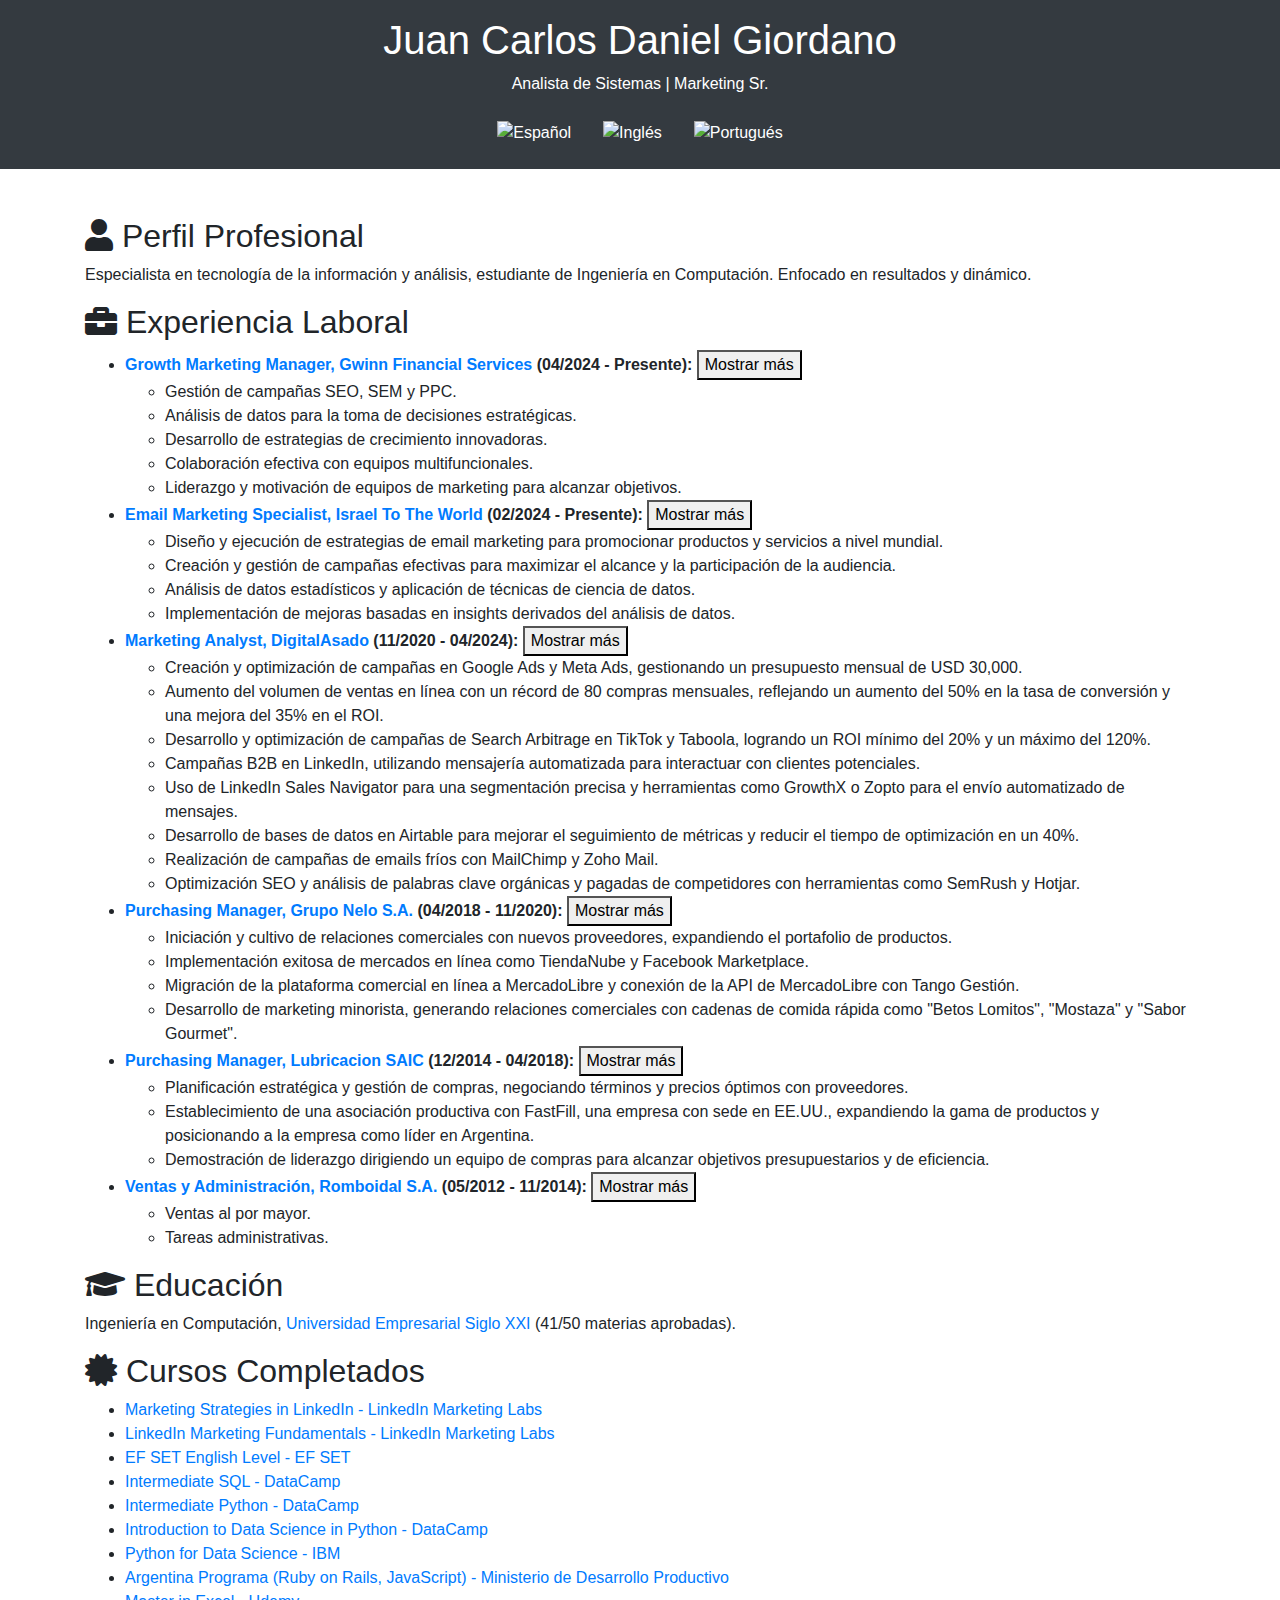
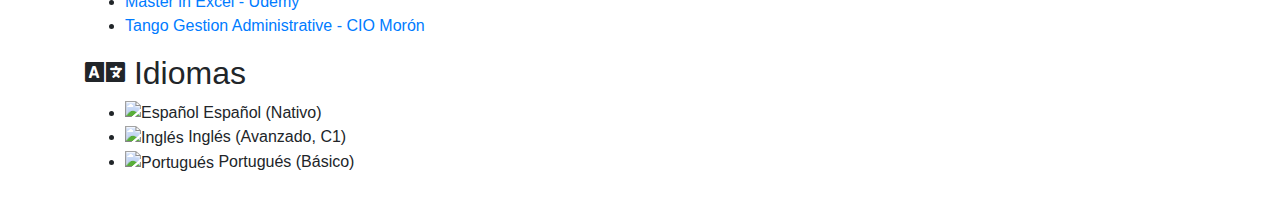
==== Index.html @ a080d07d "Add CV HTML files" ====
<!DOCTYPE html>
<html lang="es">
<head>
    <meta charset="UTF-8">
    <meta name="viewport" content="width=device-width, initial-scale=1.0">
    <title>CV - Juan Carlos Daniel Giordano</title>
    <meta name="description" content="CV de Juan Carlos Daniel Giordano, Analista de Sistemas y Marketing Sr. con experiencia en tecnología de la información, análisis de datos y marketing digital.">
    <meta name="keywords" content="Juan Carlos Daniel Giordano, CV, Analista de Sistemas, Marketing Sr., tecnología de la información, análisis de datos, marketing digital">
    <meta name="author" content="Juan Carlos Daniel Giordano">
    <link href="https://fonts.googleapis.com/css2?family=Montserrat:wght@300;400;700&family=Courier+New:wght@400;700&display=swap" rel="stylesheet">
    <link rel="stylesheet" href="https://stackpath.bootstrapcdn.com/bootstrap/4.5.2/css/bootstrap.min.css">
    <link rel="stylesheet" href="https://cdnjs.cloudflare.com/ajax/libs/font-awesome/5.15.4/css/all.min.css">
    <link rel="stylesheet" href="css/styles.css">
</head>
<body>
    <header class="bg-dark text-white text-center py-3">
        <h1>Juan Carlos Daniel Giordano</h1>
        <p>Analista de Sistemas | Marketing Sr.</p>
        <nav>
            <ul class="nav justify-content-center">
                <li class="nav-item"><a class="nav-link text-white" href="#es" id="es-link"><img src="https://img.icons8.com/?size=48&id=ZGEFKpJoPdJQ&format=png" alt="Español"></a></li>
                <li class="nav-item"><a class="nav-link text-white" href="#en" id="en-link"><img src="https://img.icons8.com/?size=48&id=15534&format=png" alt="Inglés"></a></li>
                <li class="nav-item"><a class="nav-link text-white" href="#pt" id="pt-link"><img src="https://img.icons8.com/?size=48&id=iHI2gDXCsMzH&format=png" alt="Portugués"></a></li>
            </ul>
        </nav>
    </header>
    <main id="content" class="container my-5">
        <!-- Content will be dynamically loaded here -->
    </main>
    <script src="https://code.jquery.com/jquery-3.5.1.slim.min.js"></script>
    <script src="https://cdn.jsdelivr.net/npm/@popperjs/core@2.5.3/dist/umd/popper.min.js"></script>
    <script src="https://stackpath.bootstrapcdn.com/bootstrap/4.5.2/js/bootstrap.min.js"></script>
    <script>
        const links = {
            gwinn: "https://gwinn.com.ar/",
            israelToWorld: "https://www.israeltotheworld.org/",
            digitalAsado: "https://digitalasado.com/",
            nelo: "https://nellomarket.com.ar/",
            lubricacion: "https://lubricacionsaic.net/",
            romboidal: "https://www.instagram.com/romboidalok/",
            siglo21: "https://21.edu.ar/",
            marketingStrategies: "https://www.linkedin.com/learning/marketing-strategies-in-linkedin",
            linkedinFundamentals: "https://www.linkedin.com/learning/linkedin-marketing-fundamentals",
            efSet: "https://www.efset.org/cert/SL2gyW",
            intermediateSQL: "https://www.datacamp.com/statement-of-accomplishment/course/814e9a757e00f9d5ab209090acfa98313b498f69",
            intermediatePython: "https://www.datacamp.com/statement-of-accomplishment/course/aff02223d15bdc4167aa1dc26109dd88d17ec2cc",
            introDataScience: "https://www.datacamp.com/statement-of-accomplishment/course/9cb4975a022c56113dc93d39115e616febdebe6a",
            pythonIBM: "https://courses.cognitiveclass.ai/certificates/5b2fc0f5084f466db521c4daab0a33da",
            argentinaPrograma: "https://mumuki.io/argentina-programa/certificates/verify/ccvYTLGkzw1Yoci3",
            masterExcel: "https://udemy-certificate.s3.amazonaws.com/image/UC-4bea49ec-044f-4f17-99a3-b6e8ce5ce039.jpg?v=1584575565000",
            tangoGestion: "https://www.cio.com.ar/certifications/verify/xyz"
        };
    </script>
    <script src="js/script.js"></script>
</body>
</html>
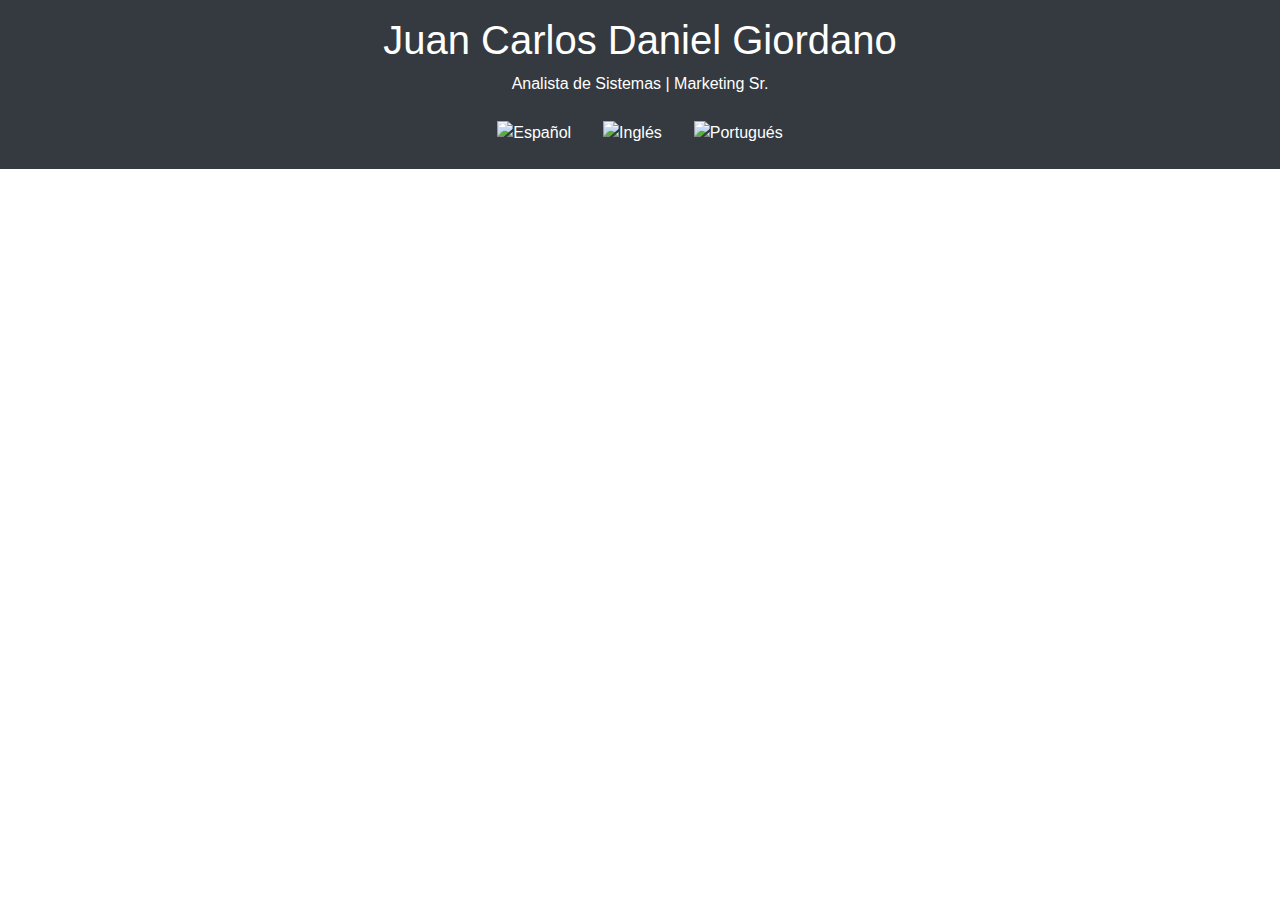
==== commit 16b89850: "Force update" ====
--- a/Index.html
+++ b/Index.html
@@ -10,7 +10,7 @@
     <link href="https://fonts.googleapis.com/css2?family=Montserrat:wght@300;400;700&family=Courier+New:wght@400;700&display=swap" rel="stylesheet">
     <link rel="stylesheet" href="https://stackpath.bootstrapcdn.com/bootstrap/4.5.2/css/bootstrap.min.css">
     <link rel="stylesheet" href="https://cdnjs.cloudflare.com/ajax/libs/font-awesome/5.15.4/css/all.min.css">
-    <link rel="stylesheet" href="css/styles.css">
+    <link rel="stylesheet" href="style.css">
 </head>
 <body>
     <header class="bg-dark text-white text-center py-3">
@@ -51,6 +51,6 @@
             tangoGestion: "https://www.cio.com.ar/certifications/verify/xyz"
         };
     </script>
-    <script src="js/script.js"></script>
+    <script src="script.js"></script>
 </body>
 </html>
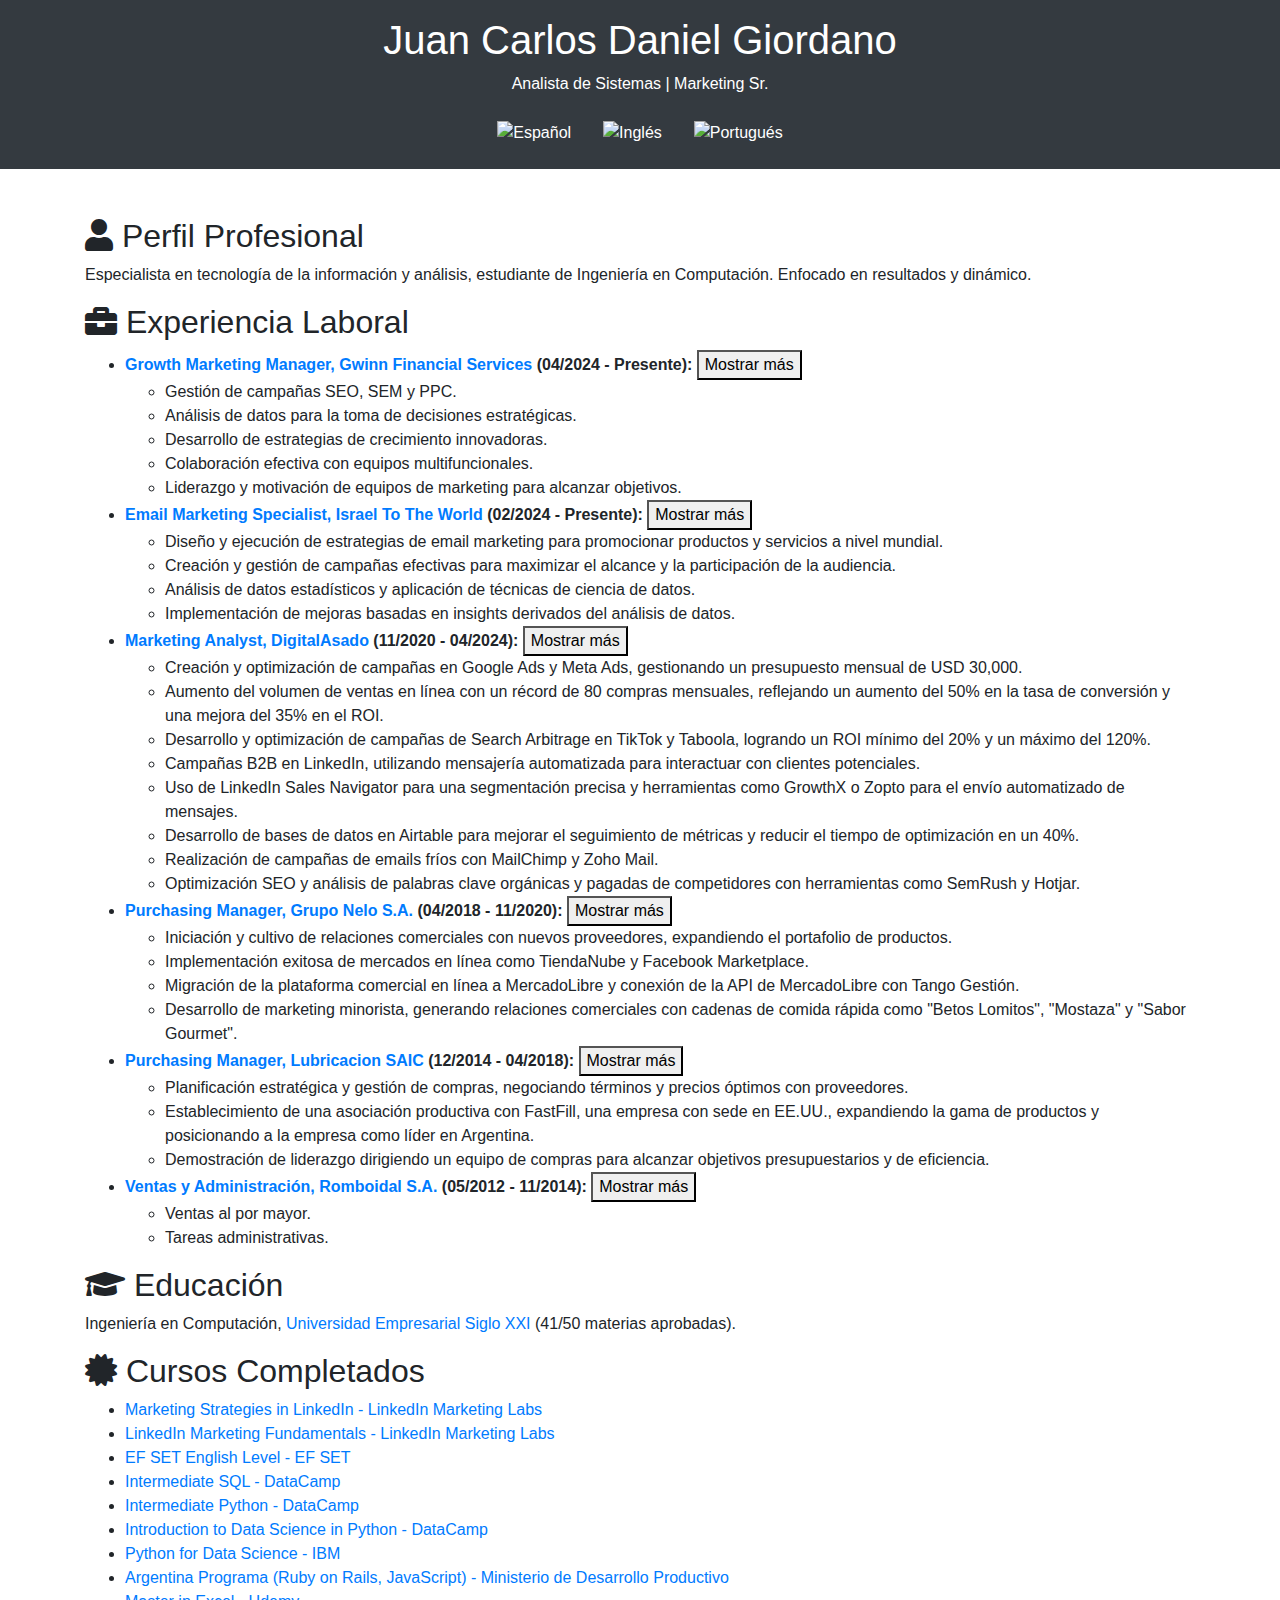
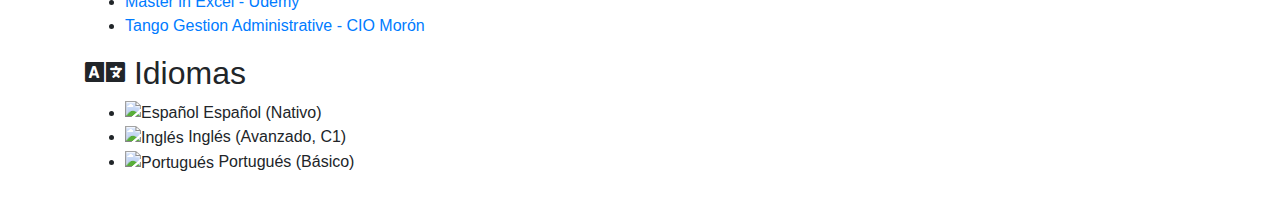
==== commit eb9fbf19: "Force update" ====
--- a/Index.html
+++ b/Index.html
@@ -10,7 +10,7 @@
     <link href="https://fonts.googleapis.com/css2?family=Montserrat:wght@300;400;700&family=Courier+New:wght@400;700&display=swap" rel="stylesheet">
     <link rel="stylesheet" href="https://stackpath.bootstrapcdn.com/bootstrap/4.5.2/css/bootstrap.min.css">
     <link rel="stylesheet" href="https://cdnjs.cloudflare.com/ajax/libs/font-awesome/5.15.4/css/all.min.css">
-    <link rel="stylesheet" href="style.css">
+    <link rel="stylesheet" href="css/styles.css">
 </head>
 <body>
     <header class="bg-dark text-white text-center py-3">
@@ -51,6 +51,6 @@
             tangoGestion: "https://www.cio.com.ar/certifications/verify/xyz"
         };
     </script>
-    <script src="script.js"></script>
+    <script src="js/script.js"></script>
 </body>
 </html>
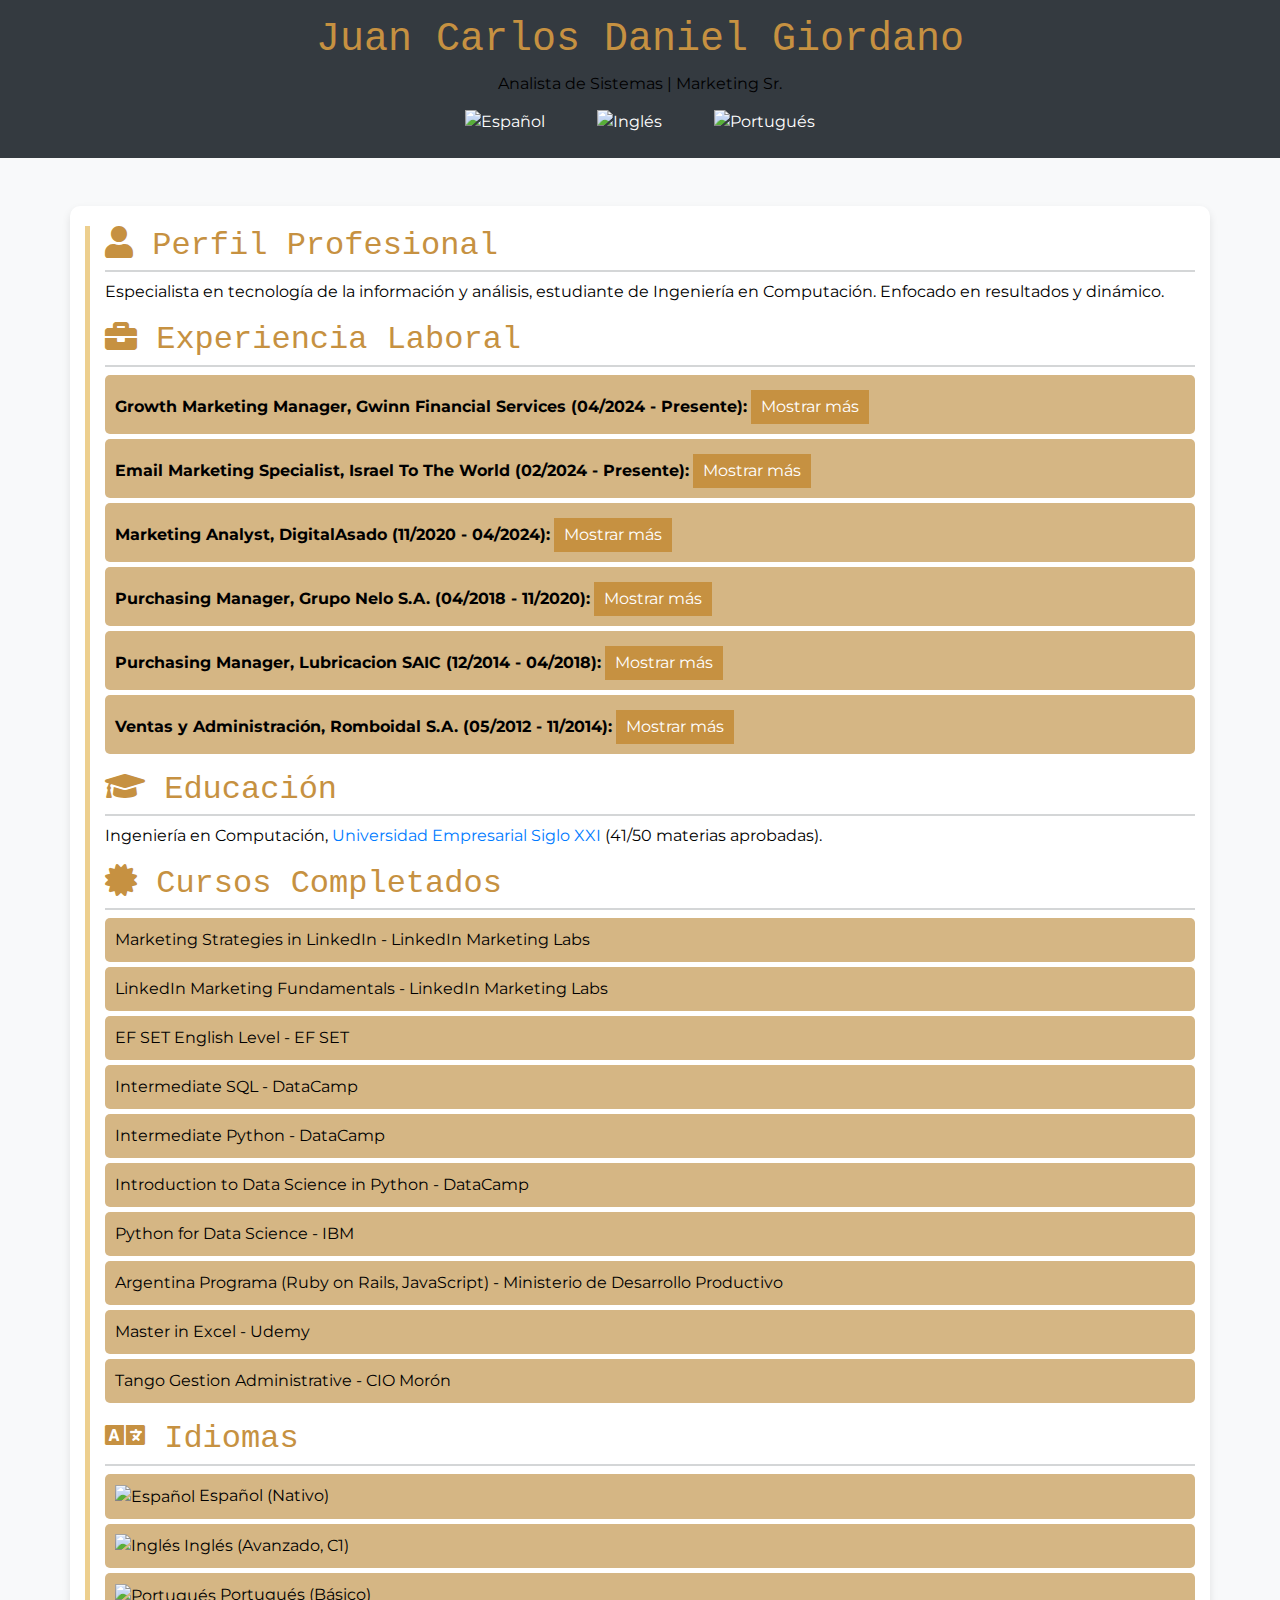
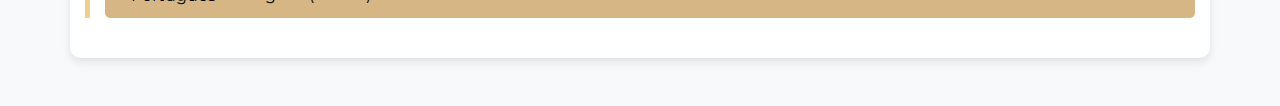
==== commit b5df6309: "Actualización de archivos para GitHub Pages" ====
--- a/Index.html
+++ b/Index.html
@@ -10,7 +10,7 @@
     <link href="https://fonts.googleapis.com/css2?family=Montserrat:wght@300;400;700&family=Courier+New:wght@400;700&display=swap" rel="stylesheet">
     <link rel="stylesheet" href="https://stackpath.bootstrapcdn.com/bootstrap/4.5.2/css/bootstrap.min.css">
     <link rel="stylesheet" href="https://cdnjs.cloudflare.com/ajax/libs/font-awesome/5.15.4/css/all.min.css">
-    <link rel="stylesheet" href="css/styles.css">
+    <link rel="stylesheet" href="css/style.css">
 </head>
 <body>
     <header class="bg-dark text-white text-center py-3">
--- a/css/style.css
+++ b/css/style.css
@@ -0,0 +1,106 @@
+body {
+    font-family: 'Montserrat', sans-serif;
+    margin: 0;
+    padding: 0;
+    background-color: #f8f9fa;
+}
+
+header {
+    background-color: #000000;
+    color: white;
+    padding: 10px 0;
+    text-align: center;
+}
+
+header p {
+    margin: 5px 0;
+}
+
+nav ul {
+    list-style: none;
+    padding: 0;
+}
+
+nav ul li {
+    display: inline;
+    margin: 0 10px;
+}
+
+nav ul li a {
+    color: white;
+    text-decoration: none;
+}
+
+nav ul li img {
+    width: 24px;
+    height: 24px;
+}
+
+main {
+    padding: 20px;
+    background: white;
+    border-radius: 10px;
+    box-shadow: 0 4px 8px rgba(0,0,0,0.1);
+}
+
+h1, h2 {
+    font-family: 'Courier New', serif;
+    color: #C69141;
+}
+
+p, li {
+    color: #000000;
+}
+
+section {
+    border-left: 5px solid #EDCF8E;
+    padding-left: 15px;
+    margin-bottom: 20px;
+}
+
+section h2 {
+    border-bottom: 2px solid #D4D6D7;
+    padding-bottom: 5px;
+}
+
+section ul {
+    list-style-type: none;
+    padding-left: 0;
+}
+
+section ul li {
+    background-color: #D5B684;
+    padding: 10px;
+    margin-bottom: 5px;
+    border-radius: 5px;
+}
+
+section ul li a {
+    color: #000000;
+    text-decoration: none;
+}
+
+section ul li a:hover {
+    text-decoration: underline;
+}
+
+button {
+    background-color: #C69141;
+    border: none;
+    color: white;
+    padding: 5px 10px;
+    margin-top: 5px;
+    cursor: pointer;
+}
+
+button:hover {
+    background-color: #EDCF8E;
+}
+
+.details {
+    display: none;
+}
+
+.details.active {
+    display: block;
+}
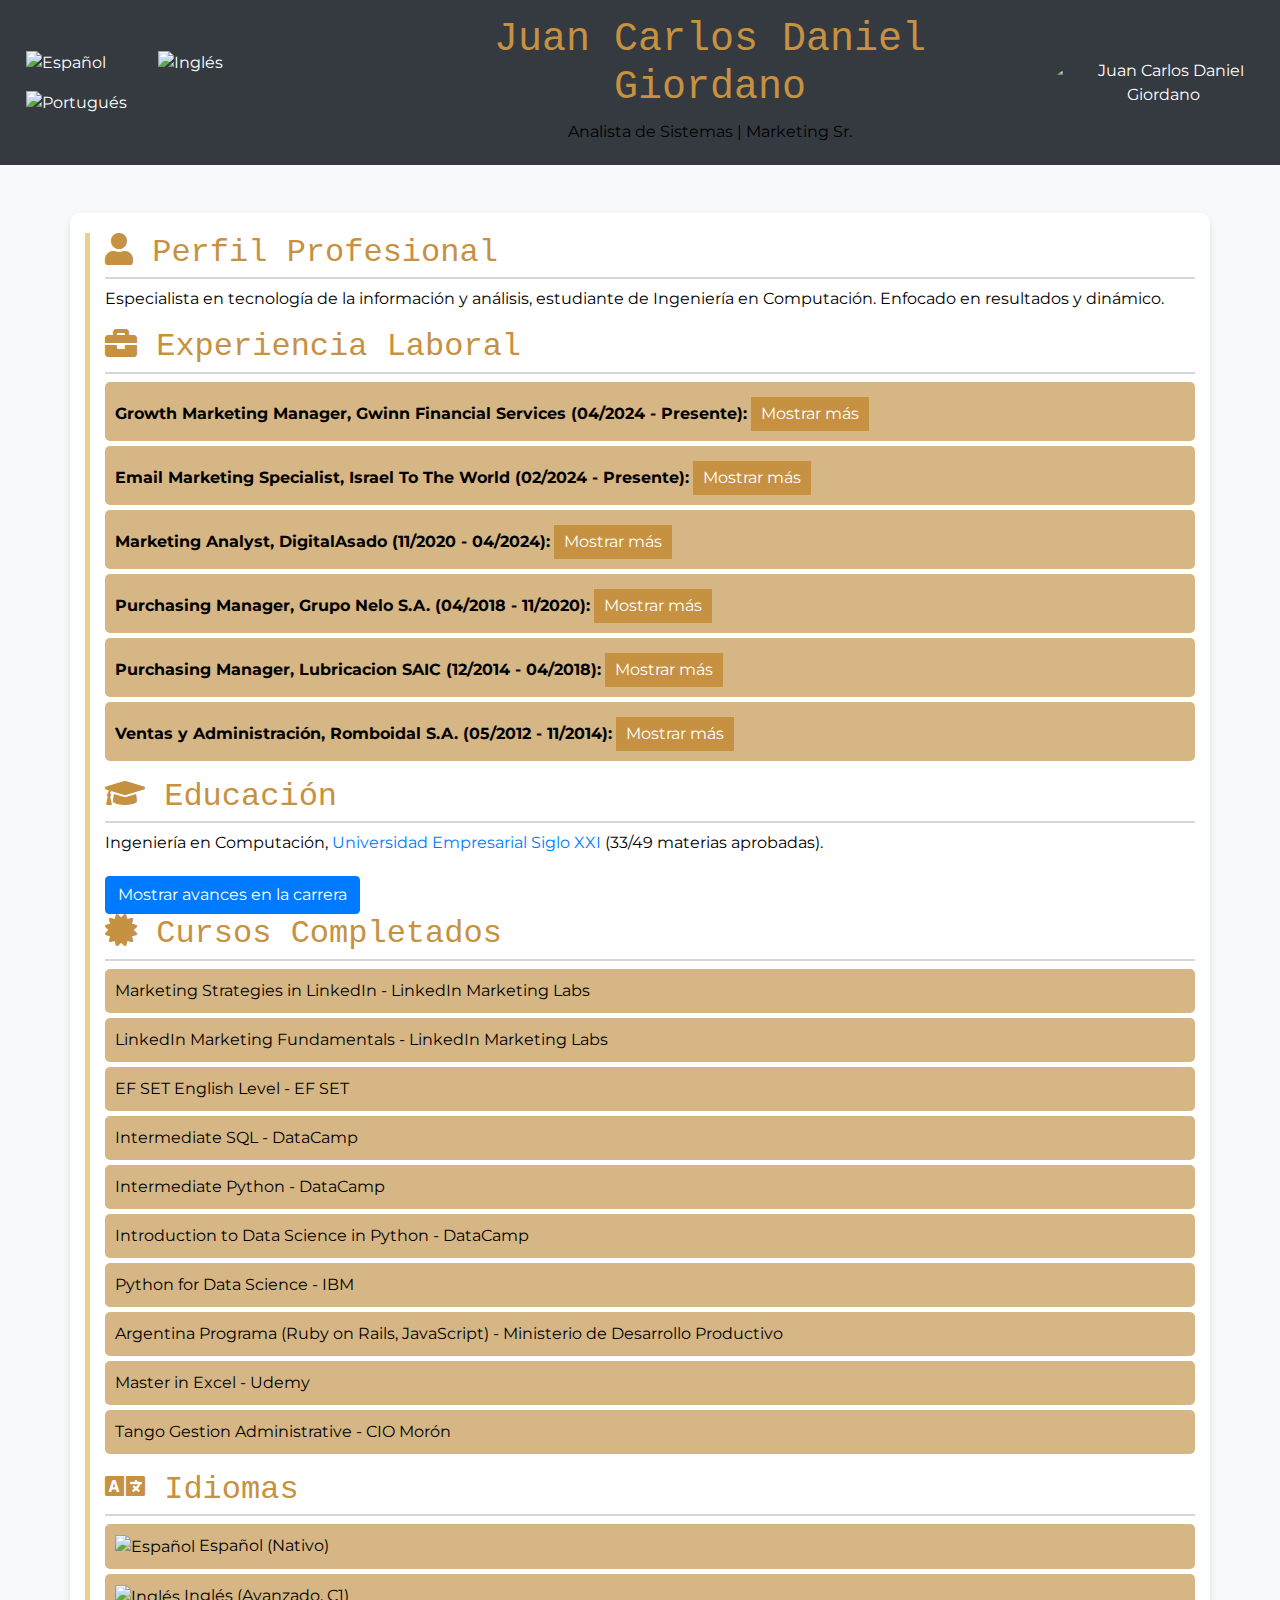
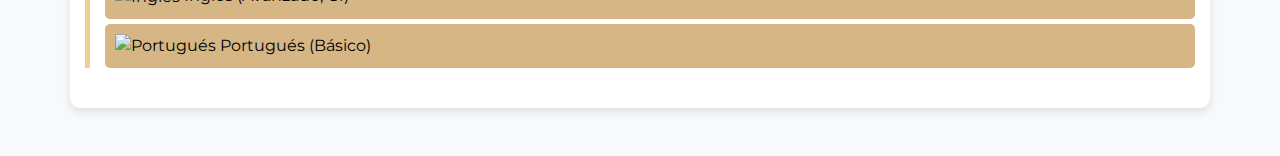
==== commit fe2229d4: "Actualización del CV: agregado de foto, botón para mostrar avances en la carrera, y mejoras de estil" ====
--- a/Index.html
+++ b/Index.html
@@ -14,15 +14,22 @@
 </head>
 <body>
     <header class="bg-dark text-white text-center py-3">
-        <h1>Juan Carlos Daniel Giordano</h1>
-        <p>Analista de Sistemas | Marketing Sr.</p>
-        <nav>
-            <ul class="nav justify-content-center">
-                <li class="nav-item"><a class="nav-link text-white" href="#es" id="es-link"><img src="https://img.icons8.com/?size=48&id=ZGEFKpJoPdJQ&format=png" alt="Español"></a></li>
-                <li class="nav-item"><a class="nav-link text-white" href="#en" id="en-link"><img src="https://img.icons8.com/?size=48&id=15534&format=png" alt="Inglés"></a></li>
-                <li class="nav-item"><a class="nav-link text-white" href="#pt" id="pt-link"><img src="https://img.icons8.com/?size=48&id=iHI2gDXCsMzH&format=png" alt="Portugués"></a></li>
-            </ul>
-        </nav>
+        <div class="d-flex justify-content-between align-items-center">
+            <nav>
+                <ul class="nav">
+                    <li class="nav-item"><a class="nav-link text-white" href="#es" id="es-link"><img src="https://img.icons8.com/?size=48&id=ZGEFKpJoPdJQ&format=png" alt="Español"></a></li>
+                    <li class="nav-item"><a class="nav-link text-white" href="#en" id="en-link"><img src="https://img.icons8.com/?size=48&id=15534&format=png" alt="Inglés"></a></li>
+                    <li class="nav-item"><a class="nav-link text-white" href="#pt" id="pt-link"><img src="https://img.icons8.com/?size=48&id=iHI2gDXCsMzH&format=png" alt="Portugués"></a></li>
+                </ul>
+            </nav>
+            <div>
+                <h1>Juan Carlos Daniel Giordano</h1>
+                <p>Analista de Sistemas | Marketing Sr.</p>
+            </div>
+            <div>
+                <img src="images/1719025875934.jpeg" alt="Juan Carlos Daniel Giordano" class="profile-pic">
+            </div>
+        </div>
     </header>
     <main id="content" class="container my-5">
         <!-- Content will be dynamically loaded here -->
@@ -50,7 +57,87 @@
             masterExcel: "https://udemy-certificate.s3.amazonaws.com/image/UC-4bea49ec-044f-4f17-99a3-b6e8ce5ce039.jpg?v=1584575565000",
             tangoGestion: "https://www.cio.com.ar/certifications/verify/xyz"
         };
+
+        document.addEventListener('DOMContentLoaded', () => {
+            const content = document.getElementById('content');
+            const esLink = document.getElementById('es-link');
+            const enLink = document.getElementById('en-link');
+            const ptLink = document.getElementById('pt-link');
+
+            esLink.addEventListener('click', (event) => {
+                event.preventDefault();
+                loadContent('es');
+                setActiveLink(event.target);
+            });
+            enLink.addEventListener('click', (event) => {
+                event.preventDefault();
+                loadContent('en');
+                setActiveLink(event.target);
+            });
+            ptLink.addEventListener('click', (event) => {
+                event.preventDefault();
+                loadContent('pt');
+                setActiveLink(event.target);
+            });
+
+            function loadContent(lang) {
+                fetch(`content/content-${lang}.html`)
+                    .then(response => response.text())
+                    .then(data => {
+                        content.innerHTML = data;
+                        attachLinks();
+                        attachToggleDetailsEvent();
+                        addSheetButton();
+                    })
+                    .catch(error => console.error('Error loading content:', error));
+            }
+
+            function setActiveLink(activeLink) {
+                document.querySelectorAll('nav a').forEach(link => {
+                    link.classList.remove('active');
+                });
+                activeLink.classList.add('active');
+            }
+
+            function attachLinks() {
+                document.querySelectorAll('[data-link]').forEach(element => {
+                    const linkKey = element.getAttribute('data-link');
+                    element.setAttribute('href', links[linkKey]);
+                });
+            }
+
+            function attachToggleDetailsEvent() {
+                document.querySelectorAll('button').forEach(button => {
+                    button.addEventListener('click', () => {
+                        const details = button.nextElementSibling;
+                        details.classList.toggle('active');
+                        button.textContent = details.classList.contains('active') ? 'Mostrar menos' : 'Mostrar más';
+                    });
+                });
+            }
+
+            function addSheetButton() {
+                const educationSection = document.querySelector('h2:contains("Educación")').parentElement;
+                const sheetButton = document.createElement('button');
+                sheetButton.id = 'show-sheet';
+                sheetButton.className = 'btn btn-primary';
+                sheetButton.textContent = 'Mostrar avances en la carrera';
+                educationSection.appendChild(sheetButton);
+
+                const sheetContainer = document.createElement('div');
+                sheetContainer.id = 'sheet-container';
+                sheetContainer.style.display = 'none';
+                sheetContainer.innerHTML = '<iframe id="sheet-iframe" src="" width="100%" height="600px"></iframe>';
+                educationSection.appendChild(sheetContainer);
+
+                sheetButton.addEventListener('click', () => {
+                    sheetContainer.style.display = sheetContainer.style.display === 'none' ? 'block' : 'none';
+                    document.getElementById('sheet-iframe').src = "https://docs.google.com/spreadsheets/d/1QULAQLIR5fyyYdPZKMeA7eqYSYrDoS4iFSDOfydRm4s/edit?usp=sharing";
+                });
+            }
+
+            loadContent('es'); // Load Spanish content by default
+        });
     </script>
-    <script src="js/script.js"></script>
 </body>
 </html>
--- a/css/style.css
+++ b/css/style.css
@@ -12,8 +12,21 @@
     text-align: center;
 }
 
+header .d-flex {
+    align-items: center;
+    justify-content: space-between;
+}
+
 header p {
     margin: 5px 0;
+}
+
+.profile-pic {
+    width: 150px;
+    height: 150px;
+    border-radius: 50%;
+    object-fit: cover;
+    margin-left: 20px;
 }
 
 nav ul {
@@ -104,3 +117,7 @@
 .details.active {
     display: block;
 }
+
+#sheet-container {
+    margin-top: 20px;
+}
